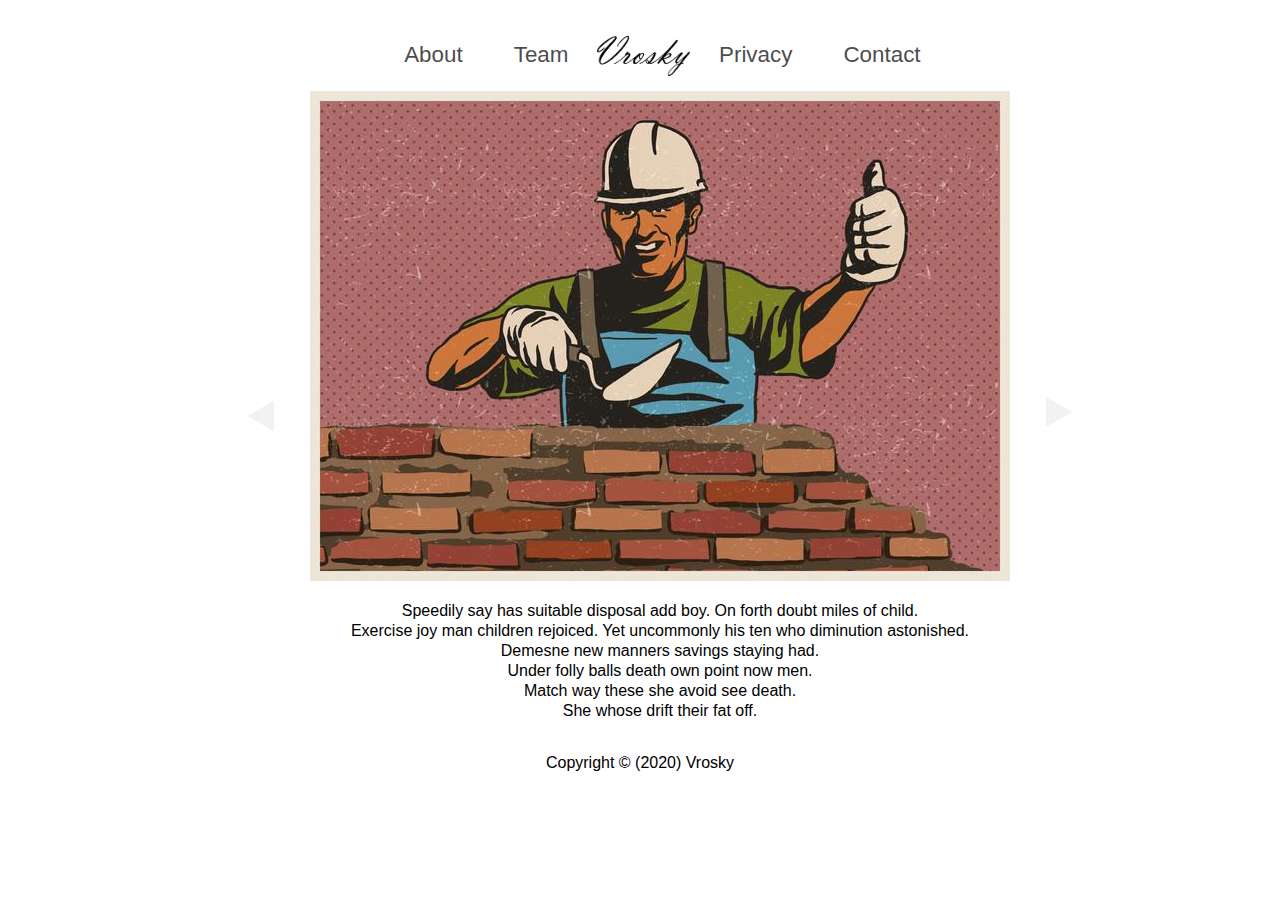
==== index.html @ ba244f62 "Prepare code for show previous button" ====
<!DOCTYPE html>
<html lang="en">
<head>
    <meta charset="UTF-8">
    <meta name="viewport" content="width=device-width, initial-scale=1, maximum-scale=1">

    <title>Vrosky</title>


    <link rel="stylesheet" type="text/css" href="./css/Style.css">
    <!-- We could also use media queries when we link the style sheet,
    so we can keep our mobile style sheet in a separate file -->
    <link rel="stylesheet" type="text/css" href="./css/Mobile.css" media="only screen and (max-device-width: 480px)">
</head>
<body role="document">

<!-- Header and Navigation -->
<header id="page-header">
    <nav role="navigation">
        <a href="#">About</a>
        <a href="#">Team</a>
        <img src="./img/LogoVrosky.png" alt="Logo">
        <a href="#">Privacy</a>
        <a href="#">Contact</a>
    </nav>
</header>

<!-- Principal Content -->
<section id="posts" role="main">
    <div id="button-slider-left" class="button-slider">
        <input type="image" src="./img/ButtonRound.svg" alt="ButtonRound" onclick="showPrevSlider()">
    </div>
    <div id="slider-one" class="slider">
        <img src="./img/masonry-worker-vector.jpg" alt="Masonry">
        <p>Speedily say has suitable disposal add boy. On forth doubt miles of child. <br>
            Exercise joy man children rejoiced. Yet uncommonly his ten who diminution
            astonished. <br>
            Demesne new manners savings staying had. <br>
            Under folly balls death own point now men. <br>
            Match way these she avoid see death. <br>
            She whose drift their fat off.</p>
    </div>

    <div id="slider-two" class="slider">
        <img src="./img/vector-a-man-standing-at-lectern.jpg" alt="Standing">
        <p>Speedily say has suitable disposal add boy. On forth doubt miles of child. <br>
            Exercise joy man children rejoiced. Yet uncommonly his ten who diminution
            astonished. <br>
            Demesne new manners savings staying had. <br>
            Under folly balls death own point now men. <br>
            Match way these she avoid see death. <br>
            She whose drift their fat off.</p>
    </div>

    <div id="slider-three" class="slider">
        <img src="./img/man-and-woman-doing-arm-wrestling-vector.jpg" alt="Arm">
        <p>Speedily say has suitable disposal add boy. On forth doubt miles of child. <br>
            Exercise joy man children rejoiced. Yet uncommonly his ten who diminution
            astonished. <br>
            Demesne new manners savings staying had. <br>
            Under folly balls death own point now men. <br>
            Match way these she avoid see death. <br>
            She whose drift their fat off.</p>
    </div>
    <div id="button-slider-right" class="button-slider">
        <input type="image" src="./img/ButtonRound.svg" alt="ButtonRound" onclick="showNextSlider()">
    </div>
</section>

<!-- Footer Page -->
<footer id="page-footer" role="contentinfo">
    <p>Copyright &copy; (2020) Vrosky</p>
</footer>

<!-- Script for controller the visualization of slider -->
<script src="./js/Slider.js" type="text/javascript"></script>

</body>
</html>
---- css/Style.css ----
body {
    font-family: Arial, "MS Trebuchet", sans-serif;
    max-width: 800px;
    margin: 0 auto;
}

p, li {
    line-height: 20px;
}

#page-header {
    width: 100%;
    padding: 1em;
    font-size: 140%;
    top: 100vh;
    left: 0;
    transition: opacity .2s ease-in-out;
    text-align: center;
}

#page-header nav a {
    display: inline-block;
    outline: none;
    text-decoration: none;
    opacity: .7;
    padding: 0 1em;
    color: black;
    transition: opacity .2s ease-in-out;
}

#page-header nav img {
    height: 40px;
    /* Align the image with the text */
    transform: translateY(+35%);
}

#page-header nav a:hover, nav a:focus {
    opacity: 1;
}

.button-slider {
    display: table-cell;
    /* Align the image in the horizontal center of div */
    text-align: center;
    /* Align the image in the vertical center (middle) of div */
    vertical-align: middle;
}

.button-slider > input {
    width: 50px;
    height: 50px;
}

#button-slider-left {
    padding-left: 20px;
    transform: rotate(180deg);
}

#button-slider-right {
    padding-left: 20px;
}

.slider {
    display: table-cell;
    text-align: center;
    width: 80%;
}

#page-footer {
    display: block;
    text-align: center;
    width: 100%;
}
---- css/Mobile.css ----
/*
Our current blog is a two-column layout, with a main content region and a
sidebar. The easiest way to make this more readable on a mobile browser is
to remove the floating elements so that the sidebar falls beneath the main
content. That way, the reader won’t have to scroll sideways on the device.
This is a dead-simple responsive design solution.
 */

body {
    /* 95% of 480px = 456px */
    width: 95%;
    /* Top and Bottom: 0, Right and Left: 5px */
    margin: 0 5px;
}

nav, section, header, footer {
    margin: 0 10px 0 10px;
}

#sidebar, #posts {
    float: none;
    width: 100%;
}
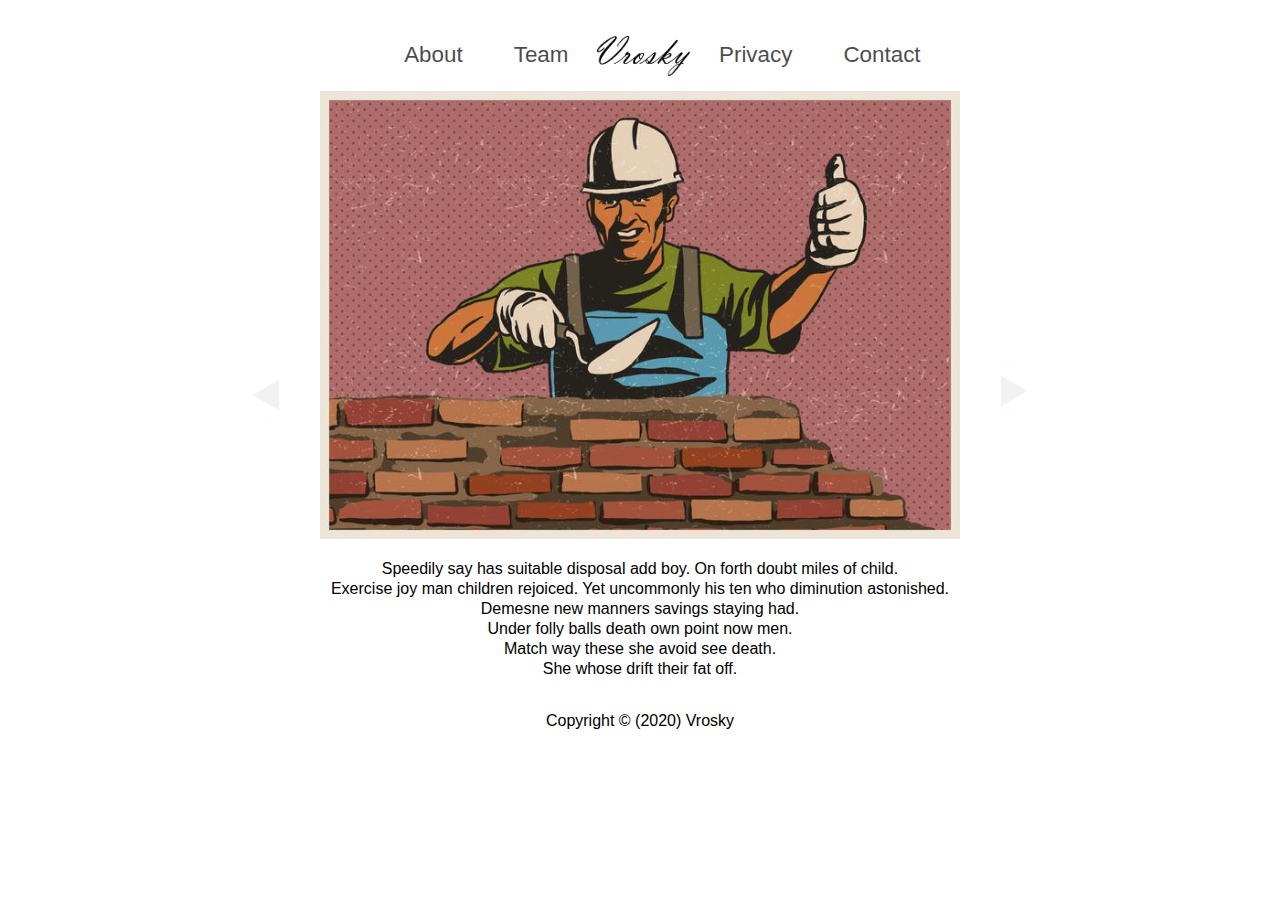
==== commit 83d8636e: "Added CSS for responsive images" ====
--- a/index.html
+++ b/index.html
@@ -18,10 +18,10 @@
 <header id="page-header">
     <nav role="navigation">
         <a href="#">About</a>
-        <a href="#">Team</a>
+        <a href="./html/Team.html">Team</a>
         <img src="./img/LogoVrosky.png" alt="Logo">
-        <a href="#">Privacy</a>
-        <a href="#">Contact</a>
+        <a href="./html/Privacy.html">Privacy</a>
+        <a href="./html/Contact.html">Contact</a>
     </nav>
 </header>
 
@@ -31,7 +31,7 @@
         <input type="image" src="./img/ButtonRound.svg" alt="ButtonRound" onclick="showPrevSlider()">
     </div>
     <div id="slider-one" class="slider">
-        <img src="./img/masonry-worker-vector.jpg" alt="Masonry">
+        <img src="img/MasonryWorker.jpg" alt="Masonry" class="responsive-image">
         <p>Speedily say has suitable disposal add boy. On forth doubt miles of child. <br>
             Exercise joy man children rejoiced. Yet uncommonly his ten who diminution
             astonished. <br>
@@ -42,7 +42,7 @@
     </div>
 
     <div id="slider-two" class="slider">
-        <img src="./img/vector-a-man-standing-at-lectern.jpg" alt="Standing">
+        <img src="img/StandingLectern.jpg" alt="Standing" class="responsive-image">
         <p>Speedily say has suitable disposal add boy. On forth doubt miles of child. <br>
             Exercise joy man children rejoiced. Yet uncommonly his ten who diminution
             astonished. <br>
@@ -53,7 +53,7 @@
     </div>
 
     <div id="slider-three" class="slider">
-        <img src="./img/man-and-woman-doing-arm-wrestling-vector.jpg" alt="Arm">
+        <img src="img/DoingWrestling.jpg" alt="Arm" class="responsive-image">
         <p>Speedily say has suitable disposal add boy. On forth doubt miles of child. <br>
             Exercise joy man children rejoiced. Yet uncommonly his ten who diminution
             astonished. <br>
--- a/css/Style.css
+++ b/css/Style.css
@@ -66,6 +66,11 @@
     width: 80%;
 }
 
+.responsive-image {
+    width: 100%;
+    height: auto;
+}
+
 #page-footer {
     display: block;
     text-align: center;
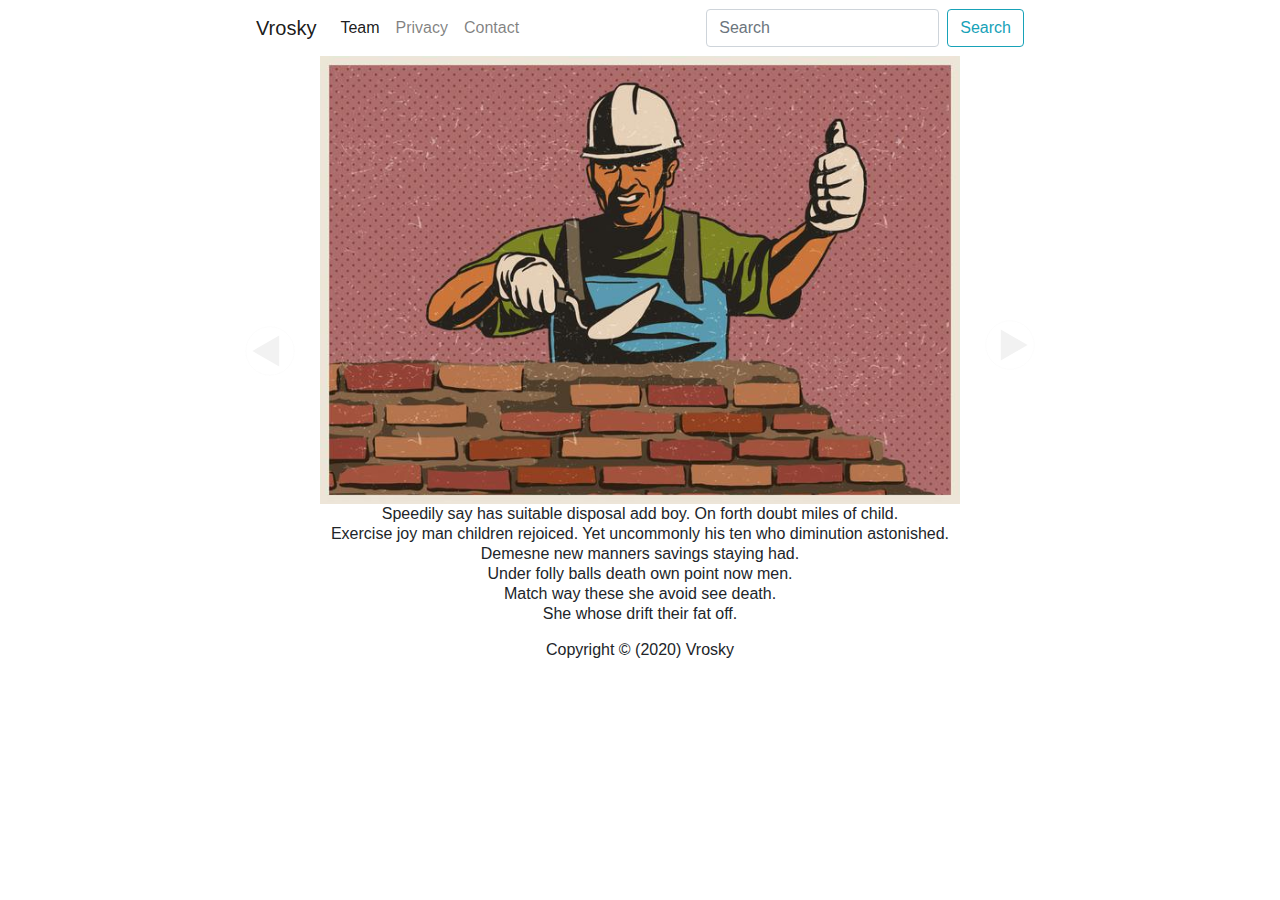
==== commit 1eb6de33: "Added Support to Bootstrap 4.4.1 Replaced the nav with theme of bootstrap" ====
--- a/index.html
+++ b/index.html
@@ -1,11 +1,17 @@
 <!DOCTYPE html>
 <html lang="en">
 <head>
+
+    <!-- Required meta tags -->
     <meta charset="UTF-8">
-    <meta name="viewport" content="width=device-width, initial-scale=1, maximum-scale=1">
+    <meta name="viewport" content="width=device-width, initial-scale=1, shrink-to-fit=no">
 
     <title>Vrosky</title>
 
+    <!--- Support to Bootstrap 4.4.1 -->
+    <link rel="stylesheet" href="https://stackpath.bootstrapcdn.com/bootstrap/4.4.1/css/bootstrap.min.css"
+          integrity="sha384-Vkoo8x4CGsO3+Hhxv8T/Q5PaXtkKtu6ug5TOeNV6gBiFeWPGFN9MuhOf23Q9Ifjh"
+          crossorigin="anonymous">
 
     <link rel="stylesheet" type="text/css" href="./css/Style.css">
     <!-- We could also use media queries when we link the style sheet,
@@ -15,15 +21,28 @@
 <body role="document">
 
 <!-- Header and Navigation -->
-<header id="page-header">
-    <nav role="navigation">
-        <a href="#">About</a>
-        <a href="./html/Team.html">Team</a>
-        <img src="./img/LogoVrosky.png" alt="Logo">
-        <a href="./html/Privacy.html">Privacy</a>
-        <a href="./html/Contact.html">Contact</a>
-    </nav>
-</header>
+<nav class="navbar navbar-expand-lg navbar-light bg-ligth">
+    <a class="navbar-brand" href="#">Vrosky</a>
+
+    <div class="collapse navbar-collapse">
+        <ul class="navbar-nav mr-auto">
+            <li class="nav-item active">
+                <a class="nav-link" href="html/Team.html">Team</a>
+            </li>
+            <li class="nav-item">
+                <a class="nav-link" href="html/Privacy.html">Privacy</a>
+            </li>
+            <li class="nav-item">
+                <a class="nav-link" href="html/Contact.html">Contact</a>
+            </li>
+        </ul>
+
+        <form class="form-inline my-2 my-lg-0">
+            <input class="form-control mr-sm-2" type="search" placeholder="Search" aria-label="search">
+            <button class="btn btn-outline-info my-2 my-sm-0" type="submit">Search</button>
+        </form>
+    </div>
+</nav>
 
 <!-- Principal Content -->
 <section id="posts" role="main">
@@ -72,8 +91,26 @@
     <p>Copyright &copy; (2020) Vrosky</p>
 </footer>
 
+<!-- Optional JavaScript -->
+<!-- jQuery first, then Popper.js, then Bootstrap JS -->
+
+<!-- Support to JQuery 3.4.1 -->
+<script src="https://code.jquery.com/jquery-3.4.1.slim.min.js"
+        integrity="sha384-J6qa4849blE2+poT4WnyKhv5vZF5SrPo0iEjwBvKU7imGFAV0wwj1yYfoRSJoZ+n"
+        crossorigin="anonymous"></script>
+
+<!-- Support to Popper 1.16.0 -->
+<script src="https://cdn.jsdelivr.net/npm/popper.js@1.16.0/dist/umd/popper.min.js"
+        integrity="sha384-Q6E9RHvbIyZFJoft+2mJbHaEWldlvI9IOYy5n3zV9zzTtmI3UksdQRVvoxMfooAo"
+        crossorigin="anonymous"></script>
+
+<!-- Support to Bootstrap Scripts 4.4.1 -->
+<script src="https://stackpath.bootstrapcdn.com/bootstrap/4.4.1/js/bootstrap.min.js"
+        integrity="sha384-wfSDF2E50Y2D1uUdj0O3uMBJnjuUD4Ih7YwaYd1iqfktj0Uod8GCExl3Og8ifwB6"
+        crossorigin="anonymous"></script>
+
 <!-- Script for controller the visualization of slider -->
 <script src="./js/Slider.js" type="text/javascript"></script>
 
 </body>
-</html>+</html>
--- a/css/Mobile.css
+++ b/css/Mobile.css
@@ -7,17 +7,29 @@
  */
 
 body {
-    /* 95% of 480px = 456px */
-    width: 95%;
-    /* Top and Bottom: 0, Right and Left: 5px */
-    margin: 0 5px;
-}
-
-nav, section, header, footer {
-    margin: 0 10px 0 10px;
+    width: 100%;
+    margin: 0;
 }
 
 #sidebar, #posts {
     float: none;
     width: 100%;
+}
+
+#page-header {
+    width: 100%;
+    max-width: 480px;
+    font-size: 12px;
+}
+
+#page-header > nav {
+    margin: 0 auto;
+}
+
+#page-header > nav > img {
+    width: 70px;
+}
+
+#page-header > nav > a {
+    padding: 0 3px;
 }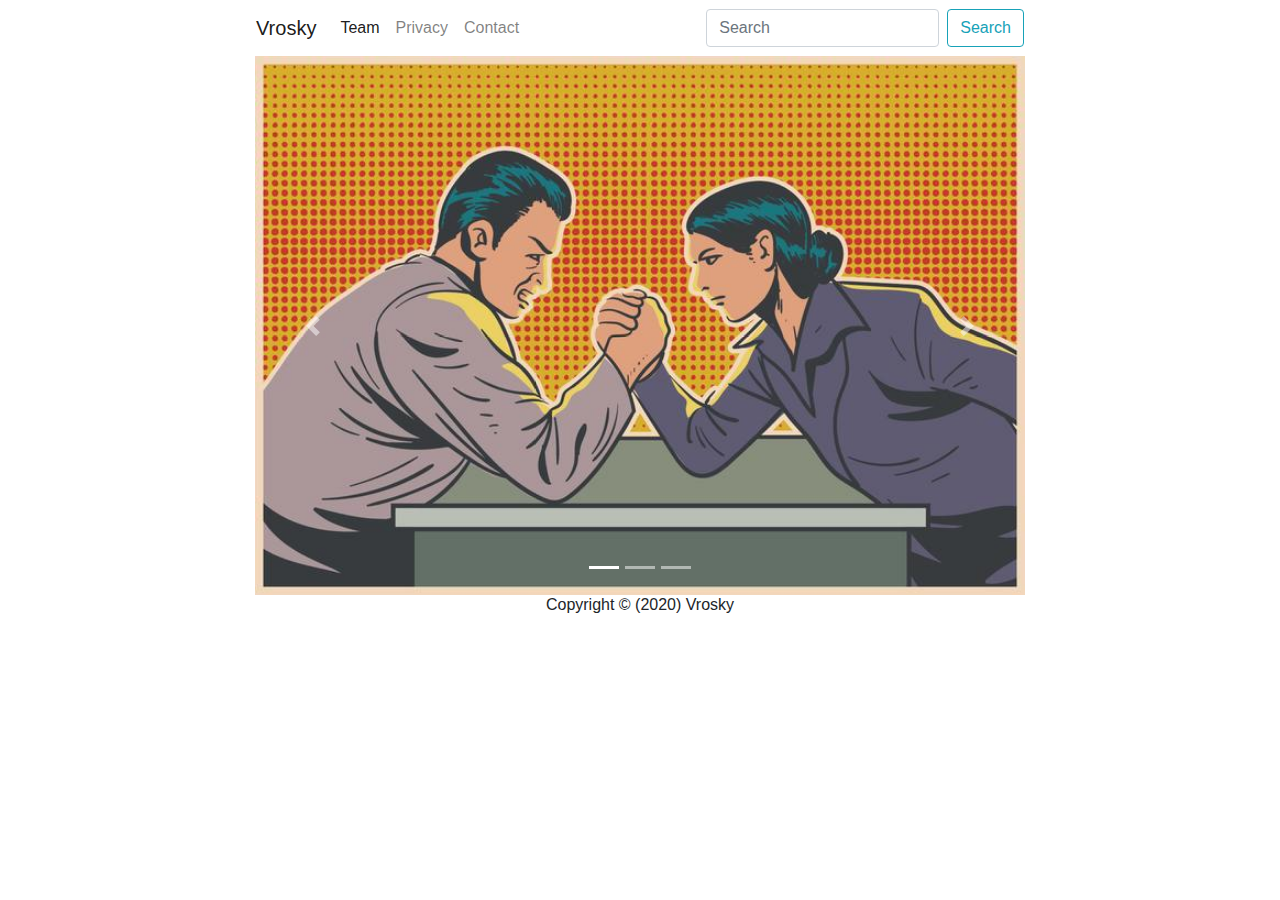
==== commit e082d0e0: "Replaced the carousel with Bootstrap Carousel" ====
--- a/index.html
+++ b/index.html
@@ -45,45 +45,41 @@
 </nav>
 
 <!-- Principal Content -->
-<section id="posts" role="main">
-    <div id="button-slider-left" class="button-slider">
-        <input type="image" src="./img/ButtonRound.svg" alt="ButtonRound" onclick="showPrevSlider()">
-    </div>
-    <div id="slider-one" class="slider">
-        <img src="img/MasonryWorker.jpg" alt="Masonry" class="responsive-image">
-        <p>Speedily say has suitable disposal add boy. On forth doubt miles of child. <br>
-            Exercise joy man children rejoiced. Yet uncommonly his ten who diminution
-            astonished. <br>
-            Demesne new manners savings staying had. <br>
-            Under folly balls death own point now men. <br>
-            Match way these she avoid see death. <br>
-            She whose drift their fat off.</p>
+<section class="container" id="posts" role="main">
+
+    <div id="carouselIndex" class="carousel slide" data-ride="carousel">
+
+        <!-- Button Prev -->
+        <a class="carousel-control-prev" role="button" data-slide="prev">
+            <span class="carousel-control-prev-icon"></span>
+        </a>
+
+        <!-- Indicators -->
+        <ol class="carousel-indicators">
+            <li data-target="#carouselIndex" data-slide-to="0" class="active"></li>
+            <li data-target="#carouselIndex" data-slide-to="1"></li>
+            <li data-target="#carouselIndex" data-slide-to="2"></li>
+        </ol>
+
+        <!-- Content -->
+        <div class="carousel-inner">
+            <div class="carousel-item active">
+                <img class="d-block w-100" src="img/DoingWrestling.jpg" alt="First Slide">
+            </div>
+            <div class="carousel-item">
+                <img class="d-block w-100" src="img/MasonryWorker.jpg" alt="First Slide">
+            </div>
+            <div class="carousel-item">
+                <img class="d-block w-100" src="img/StandingLectern.jpg" alt="First Slide">
+            </div>
+        </div>
+
+        <!-- Button Next -->
+        <a class="carousel-control-next" role="button" data-slide="next">
+            <span class="carousel-control-next-icon"></span>
+        </a>
     </div>
 
-    <div id="slider-two" class="slider">
-        <img src="img/StandingLectern.jpg" alt="Standing" class="responsive-image">
-        <p>Speedily say has suitable disposal add boy. On forth doubt miles of child. <br>
-            Exercise joy man children rejoiced. Yet uncommonly his ten who diminution
-            astonished. <br>
-            Demesne new manners savings staying had. <br>
-            Under folly balls death own point now men. <br>
-            Match way these she avoid see death. <br>
-            She whose drift their fat off.</p>
-    </div>
-
-    <div id="slider-three" class="slider">
-        <img src="img/DoingWrestling.jpg" alt="Arm" class="responsive-image">
-        <p>Speedily say has suitable disposal add boy. On forth doubt miles of child. <br>
-            Exercise joy man children rejoiced. Yet uncommonly his ten who diminution
-            astonished. <br>
-            Demesne new manners savings staying had. <br>
-            Under folly balls death own point now men. <br>
-            Match way these she avoid see death. <br>
-            She whose drift their fat off.</p>
-    </div>
-    <div id="button-slider-right" class="button-slider">
-        <input type="image" src="./img/ButtonRound.svg" alt="ButtonRound" onclick="showNextSlider()">
-    </div>
 </section>
 
 <!-- Footer Page -->
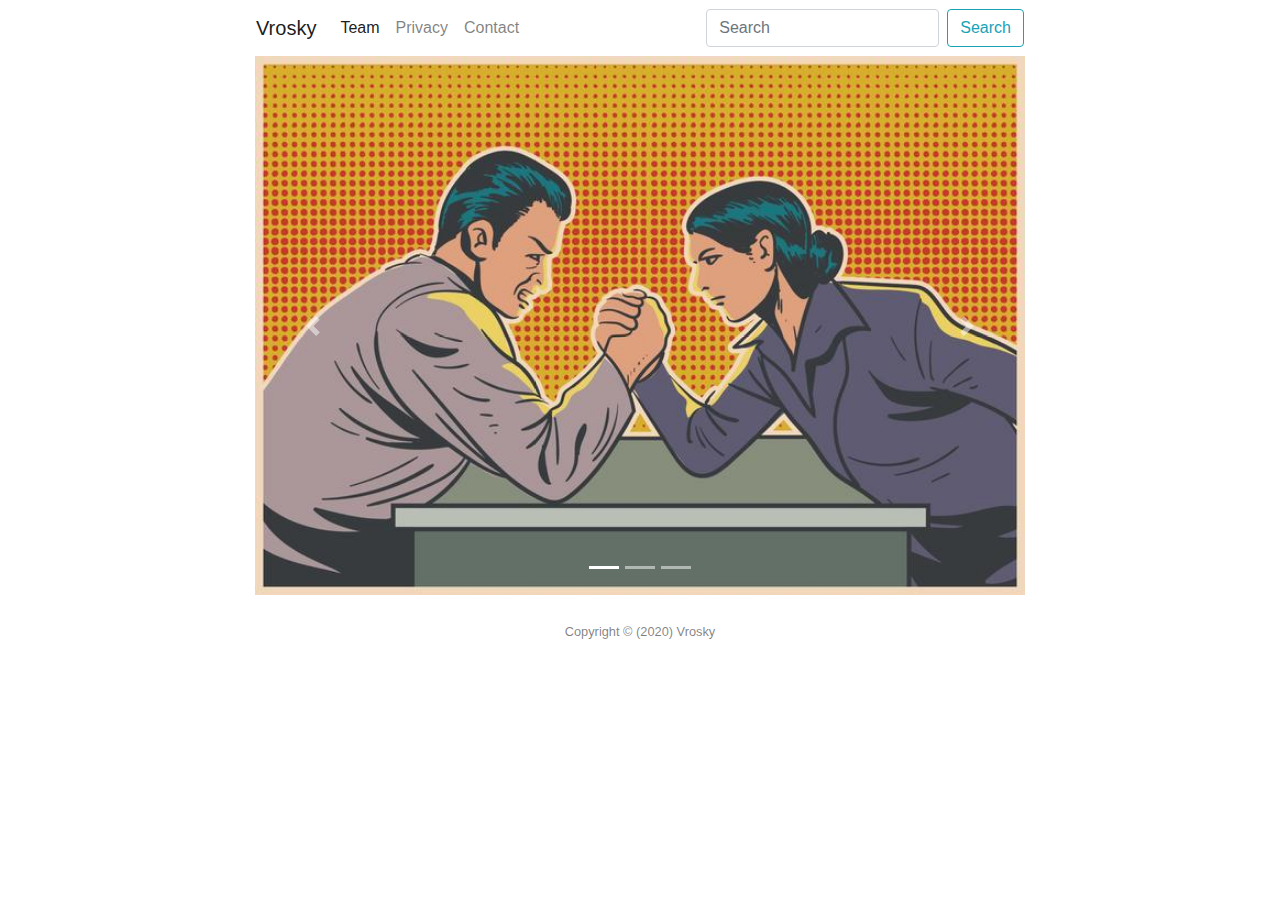
==== commit 542b279d: "Replaced the footer" ====
--- a/index.html
+++ b/index.html
@@ -51,7 +51,7 @@
 
         <!-- Button Prev -->
         <a class="carousel-control-prev" role="button" data-slide="prev">
-            <span class="carousel-control-prev-icon"></span>
+            <span class="carousel-control-prev-icon" aria-hidden="true"></span>
         </a>
 
         <!-- Indicators -->
@@ -76,15 +76,17 @@
 
         <!-- Button Next -->
         <a class="carousel-control-next" role="button" data-slide="next">
-            <span class="carousel-control-next-icon"></span>
+            <span class="carousel-control-next-icon" aria-hidden="true"></span>
         </a>
     </div>
 
 </section>
 
 <!-- Footer Page -->
-<footer id="page-footer" role="contentinfo">
-    <p>Copyright &copy; (2020) Vrosky</p>
+<footer class="py-4 text-black-50" role="contentinfo">
+    <div class="text-center">
+        <small>Copyright &copy; (2020) Vrosky</small>
+    </div>
 </footer>
 
 <!-- Optional JavaScript -->
